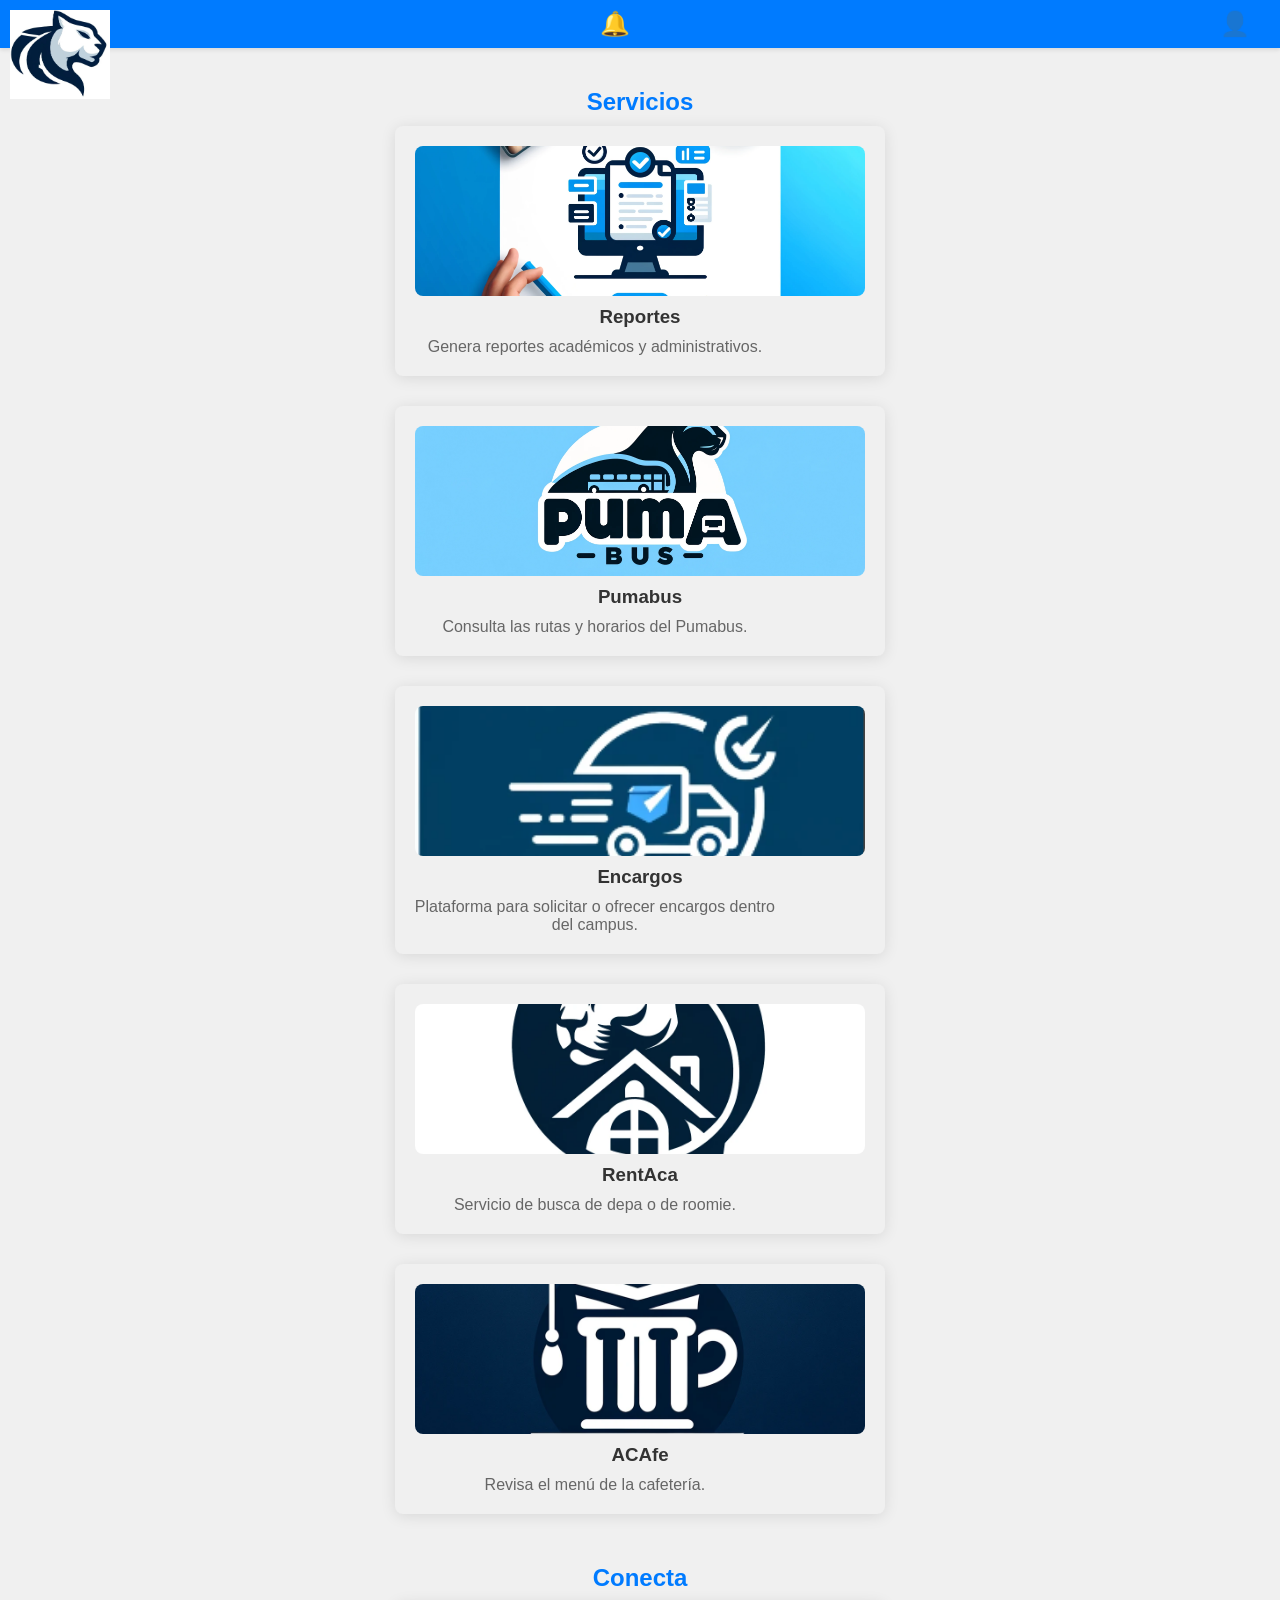
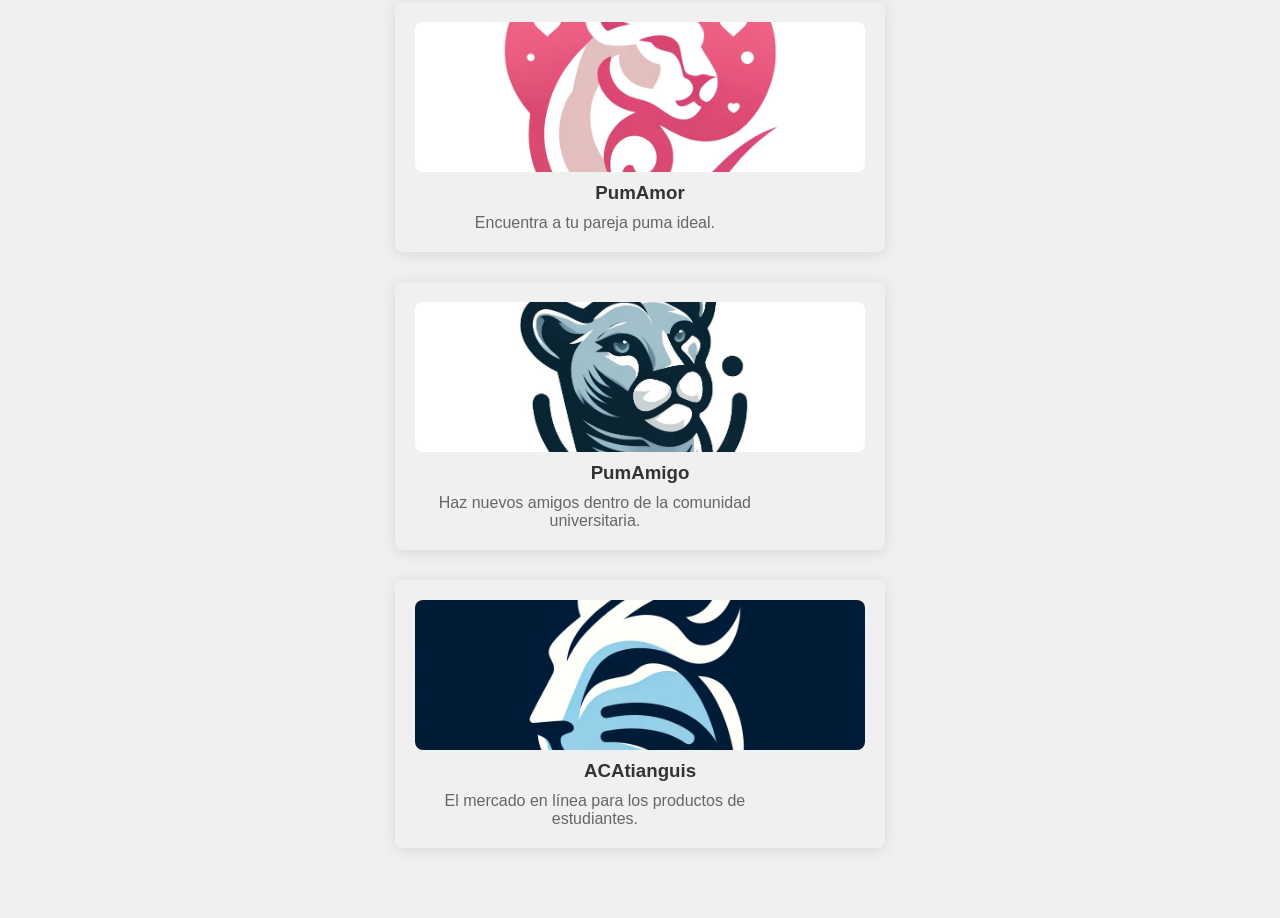
==== index.html @ 6e398822 "Add files via upload" ====
<!DOCTYPE html>
<html lang="es">
<head>
    <meta charset="UTF-8">
    <meta name="viewport" content="width=device-width, initial-scale=1.0">
    <title>AcaTodo - Página Principal</title>
    <link rel="stylesheet" href="estilos.css">
</head>
<body>
    <header>
        <img src="logo-acatodo.jpg" alt="Logo AcaTodo" id="logo">
        <div id="icono-notificaciones">🔔</div>
        <button id="boton-usuario" onclick="window.location.href='acatodo.html';" title="Iniciar sesión">
            <span>👤</span>
        </button>
    </header>
    <main>
        <section id="servicios">
            <h2>Servicios</h2>
            <div class="servicio">
                <a href="reportes.html" class="servicio-enlace">
                    <div class="icono-servicio" id="icono-reportes"></div>
                    <div class="texto-servicio">
                        <h3>Reportes</h3>
                        <p>Genera reportes académicos y administrativos.</p>
                    </div>
                </a>
            </div>
            <div class="servicio">
                <a href="pumabus.html" class="servicio-enlace">
                    <div class="icono-servicio" id="icono-pumabus"></div>
                    <div class="texto-servicio">
                        <h3>Pumabus</h3>
                        <p>Consulta las rutas y horarios del Pumabus.</p>
                    </div>
                </a>
            </div>
            <div class="servicio">
                <a href="acaencargos.html" class="servicio-enlace">
                    <div class="icono-servicio" id="icono-encargos"></div>
                    <div class="texto-servicio">
                        <h3>Encargos</h3>
                        <p>Plataforma para solicitar o ofrecer encargos dentro del campus.</p>
                    </div>
                </a>
            </div>
            <div class="servicio">
                <a href="rentaca.html" class="servicio-enlace">
                    <div class="icono-servicio" id="icono-rentaca"></div>
                    <div class="texto-servicio">
                        <h3>RentAca</h3>
                        <p>Servicio de busca de depa o de roomie.</p>
                    </div>
                </a>
            </div>
            <div class="servicio">
                <a href="acafe.html" class="servicio-enlace">
                    <div class="icono-servicio" id="icono-acafe"></div>
                    <div class="texto-servicio">
                        <h3>ACAfe</h3>
                        <p>Revisa el menú de la cafetería.</p>
                    </div>
                </a>
            </div>
        </section>
        <section id="conecta">
            <h2>Conecta</h2>
            <div class="servicio">
                <a href="pumamor.html" class="servicio-enlace">
                    <div class="icono-servicio" id="icono-pumamor"></div>
                    <div class="texto-servicio">
                        <h3>PumAmor</h3>
                        <p>Encuentra a tu pareja puma ideal.</p>
                    </div>
                </a>
            </div>
            <div class="servicio">
                <a href="pumamigo.html" class="servicio-enlace">
                    <div class="icono-servicio" id="icono-pumamigo"></div>
                    <div class="texto-servicio">
                        <h3>PumAmigo</h3>
                        <p>Haz nuevos amigos dentro de la comunidad universitaria.</p>
                    </div>
                </a>
            </div>
            <div class="servicio">
                <a href="acatianguis.html" class="servicio-enlace">
                    <div class="icono-servicio" id="icono-acatianguis"></div>
                    <div class="texto-servicio">
                        <h3>ACAtianguis</h3>
                        <p>El mercado en línea para los productos de estudiantes.</p>
                    </div>
                </a>
            </div>
        </section>
       
    </main>
    <script src="Acatodo.js"></script>
</body>
</html>
---- estilos.css ----
/* Estilos generales */
body {
    margin: 0;
    padding: 0;
    font-family: 'Roboto', sans-serif;
    background-color: #f0f0f0;
}

.login-container,
.registro-container {
    display: flex;
    flex-direction: column;
    justify-content: center;
    align-items: center;
    height: 100vh;
}

.login-form,
.registro-form {
    width: 350px; /* Ajuste para hacer el recuadro más ancho */
    background-color: #fff;
    padding: 20px;
    border-radius: 8px;
    box-shadow: 0 2px 15px rgba(0, 0, 0, 0.1);
}

input[type="text"],
input[type="password"],
input[type="email"],
input[type="date"] {
    width: calc(100% - 20px); /* Ajuste para el padding interno */
    padding: 10px;
    margin-bottom: 5px; /* Menos espacio entre opciones */
    border: 1px solid #ccc;
    border-radius: 5px;
}

.login-button,
.register-button {
    background-color: #007bff;
    color: #fff;
    padding: 10px 20px;
    border: none;
    border-radius: 20px;
    font-size: 16px;
    cursor: pointer;
    transition: background-color 0.3s ease;
    margin-top: 10px; /* Espacio adicional antes del botón */
}

.login-button:hover,
.register-button:hover {
    background-color: #0056b3;
}

h1, h2 {
    color: #007bff;
    margin-bottom: 10px; /* Reducir espacio después del título */
}

form {
    display: flex;
    flex-direction: column;
}

label {
    margin-bottom: 2px; /* Menos espacio después de las etiquetas */
    color: #555;
}

button[type="submit"] {
    background-color: #007bff;
    color: #fff;
    cursor: pointer;
    font-size: 16px;
    border: none;
    border-radius: 5px;
    padding: 10px;
    transition: background-color 0.3s;
}

button[type="submit"]:hover {
    background-color: #0056b3;
}
header {
    display: flex;
    justify-content: space-between;
    align-items: center;
    padding: 10px 20px;
    background-color: #007bff;
    color: #fff;
}


#logo {
    max-width: 100px; /* Ajusta esto según el tamaño de tu logo */
}


#icono-notificaciones {
    font-size: 1.5rem;
    cursor: pointer;
}


main {
    display: flex;
    flex-wrap: wrap;
    justify-content: space-around;
    align-items: flex-start;
    padding: 20px;
}


section {
    width: 100%;
    margin-bottom: 20px;
}


h2 {
    color: #007bff;
    margin-bottom: 10px;
}


.servicio {
    background-color: #f0f0f0;
    border-radius: 8px;
    text-align: center;
    margin: 10px;
    padding: 20px;
    box-shadow: 0 2px 15px rgba(0, 0, 0, 0.1);
    display: flex;
    flex-direction: column;
    align-items: center;
    justify-content: start;
    gap: 20px;
    margin-bottom: 30px;
}


.servicio-enlace {
    text-decoration: none;
    color: inherit;
    display: flex;
    align-items: center;  
    gap: 20px;
    width: 100%;
}


.servicio a {
    text-decoration: none;
    color: inherit;
    display: block;
}


.servicio a:hover {
    background-color: #e8f0fe;
}


.icono-servicio {
    flex-shrink: 0;
    width: 100%;
    height: 150px;
    background-size: contain;
    background-repeat: no-repeat;
    background-position: center;
    background-color: #ddd;
    margin-bottom: 10px;
    border-radius: 8px;
}


.texto-servicio {
    flex-grow: 1;
}


h3 {
    color: #333;
    margin:10px 0;
}


p {
    color: #666;
    width: 80%;
    text-align: 80%;
}


#boton-usuario {
    background: none;
    border: none;
    font-size: 24px;
    cursor: pointer;
    color: #007bff;
    padding: 0 10px;  
}


#boton-usuario:hover {
    color: #0056b3;
}






#icono-reportes {
    background-image: url('./img/reporte-logo.webp');
    background-size: cover;
    background-position: center;
}


#icono-pumabus {
    background-image: url('./img/pumabus-logo.webp');
    background-size: cover;
    background-position: 50% 70%;
}


#icono-encargos {
    background-image: url('./img/acaencargos.png');
    background-size: cover;
    background-position: center;
}


#icono-rentaca {
    background-image: url('./img/roomies.webp');
    background-size: cover;
    background-position: center;
}


#icono-acafe {
    background-image: url('./img/cafe.webp');
    background-size: cover;
    background-position: center;
}


/* Repite para los iconos de conecta */
#icono-pumamor {
    background-image: url('./img/amor.webp');
    background-size: cover;
    background-position: center;
}


#icono-pumamigo {
    background-image: url('./img/amigo.jpg');
    background-size: cover;
    background-position: center;
}


#icono-acatianguis {
    background-image: url('./img/acatianguis.webp');
    background-size: cover;
    background-position: center;
}




/* ... Otros estilos ... */


/*REPORTES */

#reportes {
    max-width: 800px;
    margin: auto;
    padding: 20px;
    background-color: #fff;
    border-radius: 8px;
    box-shadow: 0 2px 15px rgba(0, 0, 0, 0.1);
}

#reportes h2 {
    color: #007bff;
    text-align: center;
}

#form-reporte {
    display: flex;
    flex-direction: column;
    gap: 15px;
}

#form-reporte label {
    font-weight: bold;
}

#form-reporte input,
#form-reporte textarea {
    padding: 10px;
    border: 1px solid #ccc;
    border-radius: 5px;
}

#form-reporte button {
    background-color: #007bff;
    color: #fff;
    padding: 10px 20px;
    border: none;
    border-radius: 5px;
    cursor: pointer;
    transition: background-color 0.3s;
}

#form-reporte button:hover {
    background-color: #0056b3;
}

/* ENCARGOS */


#acaencargos h2,
.repartidores-activos h3 {
    color: #007bff;
    text-align: center;
}

.servicios-encargos {
    display: flex;
    justify-content: center;
    gap: 20px; /* Ajusta según sea necesario */
    margin-bottom: 40px; /* Espacio antes de la lista de repartidores */
}

.boton-encargo {
    display: flex;
    flex-direction: column;
    align-items: center;
    text-decoration: none;
    color: inherit;
}

.icono-encargo {
    width: 100px; /* O el tamaño que prefieras para los botones */
    height: 100px; /* O el tamaño que prefieras para los botones */
    margin-bottom: 10px;
    background-color: #ddd; /* Color de fondo temporal para el espacio de la imagen */
    /* Añade tus estilos de imagen aquí, como 'background-image' y 'background-size' */
}

.repartidores-activos {
    margin-top: 20px; /* Espacio después de los botones */
}

.repartidores-activos ul {
    list-style: none;
    padding: 0;
    text-align: center;
}

.repartidores-activos li {
    background-color: #f0f0f0;
    margin-bottom: 10px;
    padding: 10px;
    border-radius: 8px;
}

/* Estilos globales */
body, html {
    margin: 0;
    padding: 0;
    font-family: Arial, sans-serif;
    background-color: #f0f0f0;
}

header {
    background-color: #007bff;
    color: white;
    padding: 10px 20px;
    display: flex;
    align-items: center;
    position: relative;
}

header img {
    position: absolute;
    top: 10px;
    left: 10px;
    width: 50px; /* Ajustar según el diseño */
}

header #icono-notificaciones, header #boton-usuario {
    margin-left: auto;
    font-size: 24px;
    cursor: pointer;
}

.main {
    padding: 20px;
}

.container {
    max-width: 1200px;
    margin: auto;
    padding: 0 20px;
}

.product-grid {
    display: grid;
    grid-template-columns: repeat(auto-fill, minmax(250px, 1fr));
    gap: 20px;
}

.product-card {
    background-color: white;
    text-align: center;
    padding: 10px;
    box-shadow: 0 2px 10px rgba(0,0,0,0.1);
    border-radius: 8px;
    transition: transform 0.3s ease, box-shadow 0.3s ease;
}

.product-card:hover{
    transform: translateY(-5px);
    box-shadow: 0 4px 20px rgba(0,0,0,0.2);
}

.product-card img {
    width: 100%;
    height: auto;
}

@media (max-width: 768px) {
    .product-grid {
        grid-template-columns: 1fr; /* Hace que cada tarjeta ocupe el ancho completo en pantallas pequeñas */
    }

    header img {
        width: 30px; /* Más pequeño para dispositivos móviles */
    }
}



/* pumabus */
/* Estilos generales para mantener la coherencia del diseño */
body {
    font-family: 'Arial', sans-serif;
    margin: 0;
    padding: 0;
    background-color: #f0f0f0; /* Un fondo claro para mejor lectura */
}

header {
    background-color: #007bff; /* Color principal de la marca */
    color: white;
    padding: 10px 20px;
    display: flex;
    justify-content: space-between;
    align-items: center;
    box-shadow: 0 2px 4px rgba(0, 0, 0, 0.1); /* Sombra sutil para el encabezado */
}

header img {
    width: 100px; /* Logo dimension */
}

#map {
    height: 400px; /* Altura adecuada para la visualización del mapa */
    width: 100%;
    margin-top: 20px;
    margin-bottom: 20px;
}

/* Información de los buses */
.bus-info {
    background-color: white;
    border-radius: 8px;
    box-shadow: 0 4px 8px rgba(0, 0, 0, 0.1);
    width: 90%; /* Adecuado para la mayoría de los dispositivos */
    margin: 10px auto; /* Centrar y añadir espacio vertical */
    padding: 20px;
    text-align: center;
}

.bus-number {
    color: #0056b3; /* Un azul más oscuro para el número del bus */
    font-size: 24px; /* Tamaño de letra más grande para mejor visualización */
}

/* Estilo para los pies de página */
footer {
    text-align: center;
    padding: 10px;
    background-color: #007bff;
    color: white;
    position: relative; /* asegura que el footer se mantiene al pie de la página */
    width: 100%;
    bottom: 0;
}

@media (max-width: 768px) {
    /* Estilos para dispositivos móviles */
    .bus-info {
        width: 100%; /* Ocupa todo el ancho en dispositivos móviles */
    }

    #map {
        height: 300px; /* Altura reducida para el mapa en dispositivos más pequeños */
    }
}

/* rentaca */

body {
    font-family: Arial, sans-serif;
    margin: 0;
    padding: 0;
    background-color: #f0f0f0;
}

header {
    background-color: #007bff;
    color: white;
    padding: 10px 20px;
    display: flex;
    justify-content: space-between;
    align-items: center;
}

header img {
    width: 100px;
}

main {
    padding: 20px;
    display: flex;
    flex-direction: column;
    align-items: center;
}

.grid-container {
    display: grid;
    grid-template-columns: repeat(auto-fill, minmax(300px, 1fr));
    gap: 20px;
    width: 100%;
    max-width: 1200px;
}

.property-card {
    background-color: white;
    border: 1px solid #ccc;
    border-radius: 8px;
    overflow: hidden;
}

.property-card img {
    width: 100%;
    height: 200px;
    object-fit: cover;
}

.property-description {
    padding: 10px;
}

footer {
    text-align: center;
    padding: 10px;
    background-color: #007bff;
    color: white;
    position: absolute;
    bottom: 0;
    width: 100%;
}


/* acatianguis */

body, html {
    height: 100%; /* Asegura que el elemento raíz cubra toda la altura disponible */
    margin: 0;
    padding: 0;
}

body {
    font-family: Arial, sans-serif;
    background-color: #f0f0f0;
    display: flex;
    flex-direction: column; /* Hace que el contenido se ordene verticalmente */
    min-height: 100vh; /* Mínimo de altura del viewport */
}

main {
    flex: 1; /* Asegura que el main ocupe el espacio disponible */
    padding: 20px;
    display: flex;
    justify-content: center;
}

.product-grid {
    display: grid;
    grid-template-columns: repeat(4, 1fr);
    gap: 20px;
    margin-bottom: 50px; 
}

.product-grid::after{
    content: "";
    display: table;
    clear:both;
}

.product-card {
    background-color: white;
    text-align: center;
    padding: 10px;
    box-shadow: 0 2px 10px rgba(0,0,0,0.1);
    border-radius: 8px;
}

.product-card img {
    width: 100%;
    height: auto;
}

footer {
    background-color: #007bff;
    color: white;
    text-align: center;
    line-height: 50px; /* Centra el texto verticalmente */
    height: 50px;
}




* {
    box-sizing: border-box;
    margin: 0;
    padding: 0;
  }
  
  /*pumamor*/
  body {
    font-family: 'Arial', sans-serif;
    background-color: #f4f4f4;
    color: #333;
  }
  
  header {
    background-color: #007bff;
    color: white;
    padding: 10px 20px;
    display: flex;
    justify-content: space-between;
    align-items: center;
  }
  
  header img {
    height: 50px;
  }
  
  header #icono-notificaciones, header #boton-usuario {
    font-size: 24px;
    cursor: pointer;
  }
  
  .profile-container {
    display: flex;
    flex-direction: column;
    align-items: center;
    padding: 20px;
  }
  
  .profile-card {
    background: white;
    box-shadow: 0 4px 8px rgba(0, 0, 0, 0.1);
    border-radius: 10px;
    overflow: hidden;
    margin-bottom: 20px;
    width: 80%;
    max-width: 400px;
    text-align: center;
  }
  
  .profile-photo, .profile-lifestyle-photo {
    width: 100%;
    display: block;
  }
  
  .profile-info {
    padding: 15px;
  }
  
  .profile-info h2 {
    color: #007bff;
  }
  
  .profile-info p {
    color: #666;
    margin: 5px 0;
  }
  
  .profile-description {
    display: none;
    text-align: left;
    padding: 0 15px 15px;
  }
  
  .message-btn {
    background-color: #007bff;
    color: white;
    border: none;
    padding: 10px;
    width: 100%;
    font-size: 16px;
    cursor: pointer;
  }
  
  .message-btn:hover {
    background-color: #0056b3;
  }
  
  
  /*pumamigo*/

 /* Estilos generales para PumAmigo */
body {
    font-family: 'Arial', sans-serif;
    background-color: #f4f4f4;
    color: #333;
    margin: 0;
    padding: 0;
  }
  
  header {
    background-color: #007bff;
    color: white;
    padding: 10px 20px;
    display: flex;
    justify-content: space-between;
    align-items: center;
  }
  
  header img {
    height: auto;
  }
  
  header #icono-notificaciones, header #boton-usuario {
    font-size: 24px;
    cursor: pointer;
  }
  
  .profile-container {
    display: flex;
    flex-direction: column;
    align-items: center;
    padding: 20px;
  }
  
  .profile-card {
    background: white;
    box-shadow: 0 4px 8px rgba(0, 0, 0, 0.1);
    border-radius: 10px;
    overflow: hidden;
    margin-bottom: 20px;
    width: 80%;
    max-width: 400px;
    text-align: center;
  }
  
  .profile-photo {
    width: 100px;
    height: 100px;
    border-radius: 50%;
    margin: 10px;
  }
  
  .profile-info {
    padding: 15px;
  }
  
  .profile-info h2 {
    color: #007bff;
  }
  
  .profile-info p {
    color: #666;
    margin: 5px 0;
  }
  
  .profile-description {
    display: none;
    text-align: left;
    padding: 0 15px 15px;
  }
  
  .message-btn {
    background-color: #007bff;
    color: white;
    border: none;
    padding: 10px;
    width: 100%;
    font-size: 16px;
    cursor: pointer;
  }
  
  .message-btn:hover {
    background-color: #0056b3;
  }
  
  /* Media queries para adaptabilidad en diferentes dispositivos */
  @media (max-width: 600px) {
    header {
      flex-direction: column;
      padding: 10px;
    }
  
    header img, header #icono-notificaciones, header #boton-usuario {
      margin-bottom: 10px;
    }
  
    .profile-container {
      width: 100%;
    }
  
    .profile-card {
      width: 90%; /* Ajuste para mejor visualización en dispositivos móviles */
    }
  
    .profile-photo {
      width: 80px;
      height: 80px;
    }
  
    .message-btn {
      padding: 8px;
    }
  }
  
  

  /*acafe*/
  body, html {
    margin: 0;
    padding: 0;
    font-family: Arial, sans-serif;
    background-color: #f0f0f0;
  }
  
  header {
    background-color: #007bff;
    color: white;
    padding: 10px 20px;
    display: flex;
    justify-content: space-between;
    align-items: center;
  }
  
  .logo {
    width: 100px;
  }
  
  main {
    max-width: 1200px;
    margin: 20px auto;
    padding: 20px;
    text-align: center;
  }
  
  h1 {
    color: #333;
  }
  
  .cafeteria-container {
    display: flex;
    flex-wrap: wrap;
    justify-content: center;
    gap: 20px;
  }
  
  .cafeteria {
    width: calc(20% - 20px);
    cursor: pointer;
    transition: transform 0.3s;
  }
  
  .cafeteria:hover {
    transform: scale(1.1);
  }
  
  .cafeteria img {
    width: 100%;
    height: 200px; /* Set height for better control */
    object-fit: cover;
    border-radius: 8px;
  }
  
  .cafeteria span {
    display: block;
    margin-top: 8px;
    color: #007bff;
    font-size: 18px;
  }
  
  footer {
    text-align: center;
    padding: 10px;
    background-color: #007bff;
    color: white;
    position: fixed;
    bottom: 0;
    width: 100%;
  }
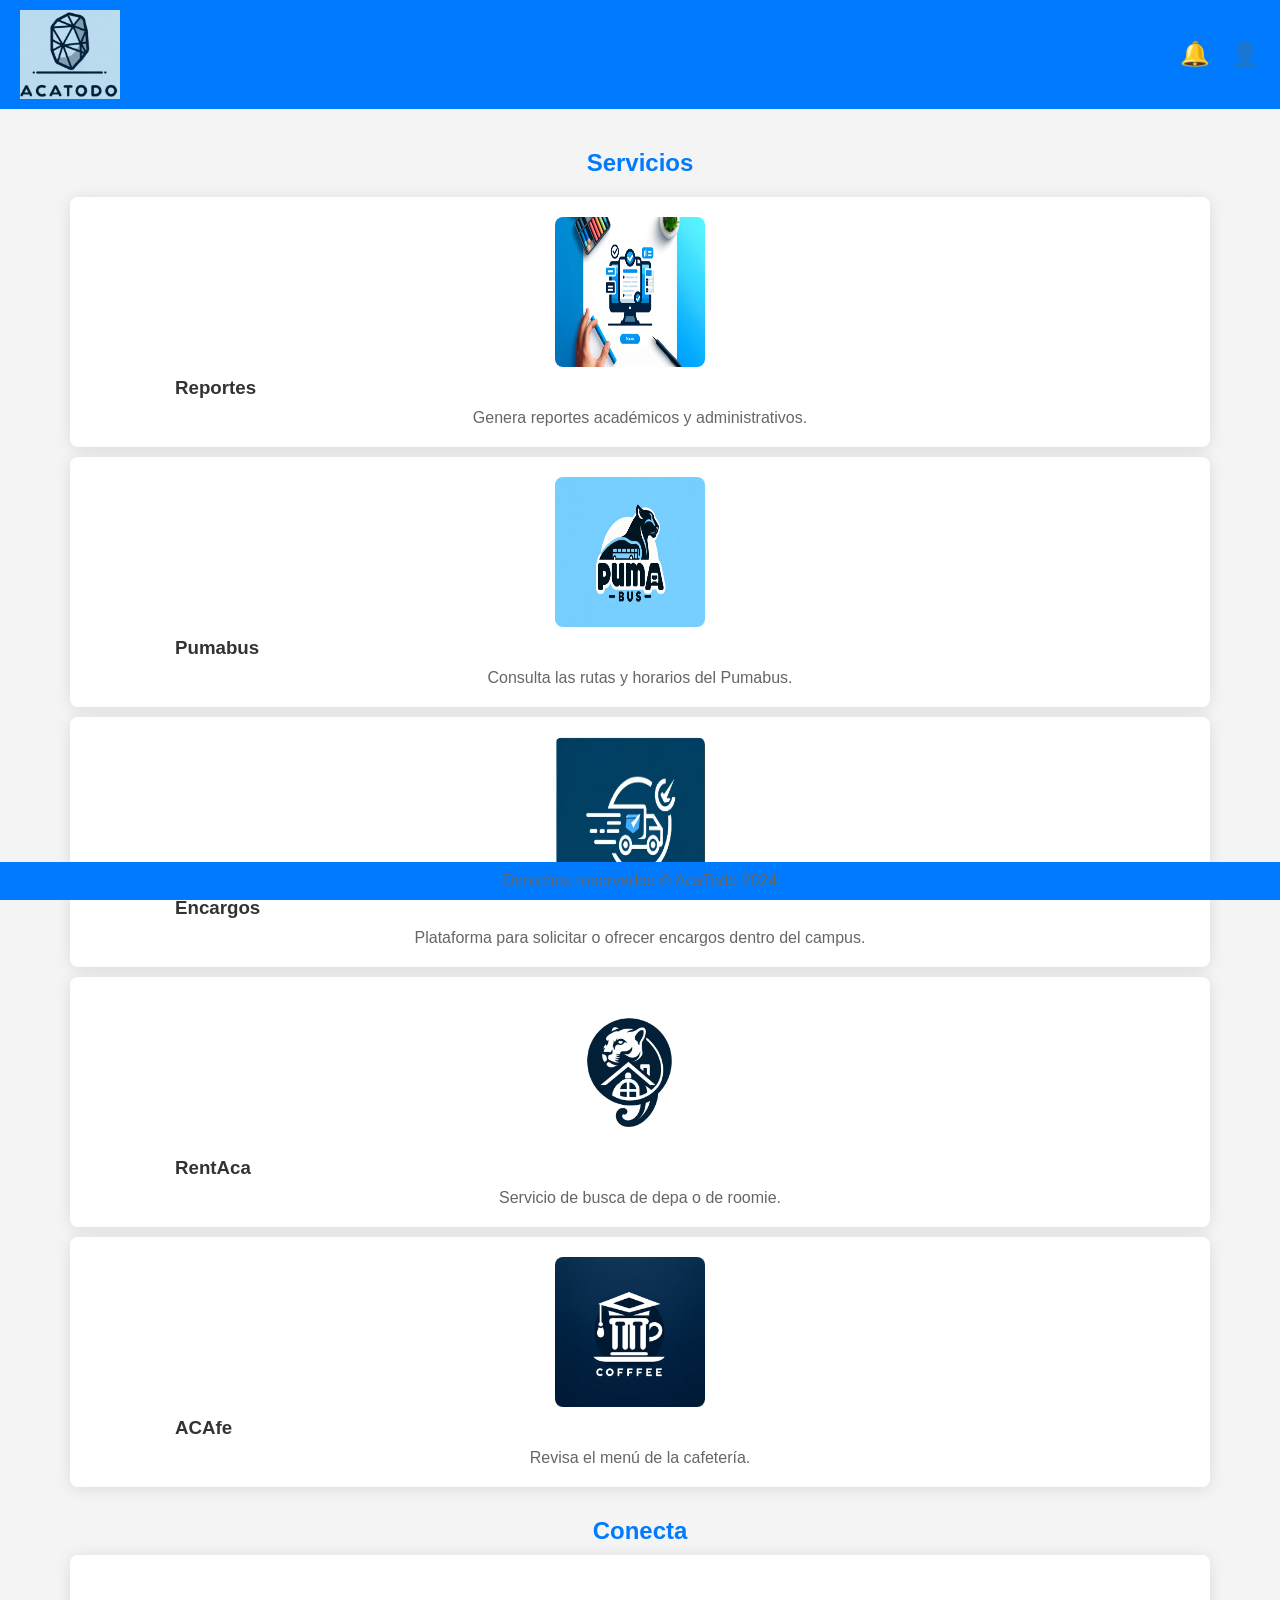
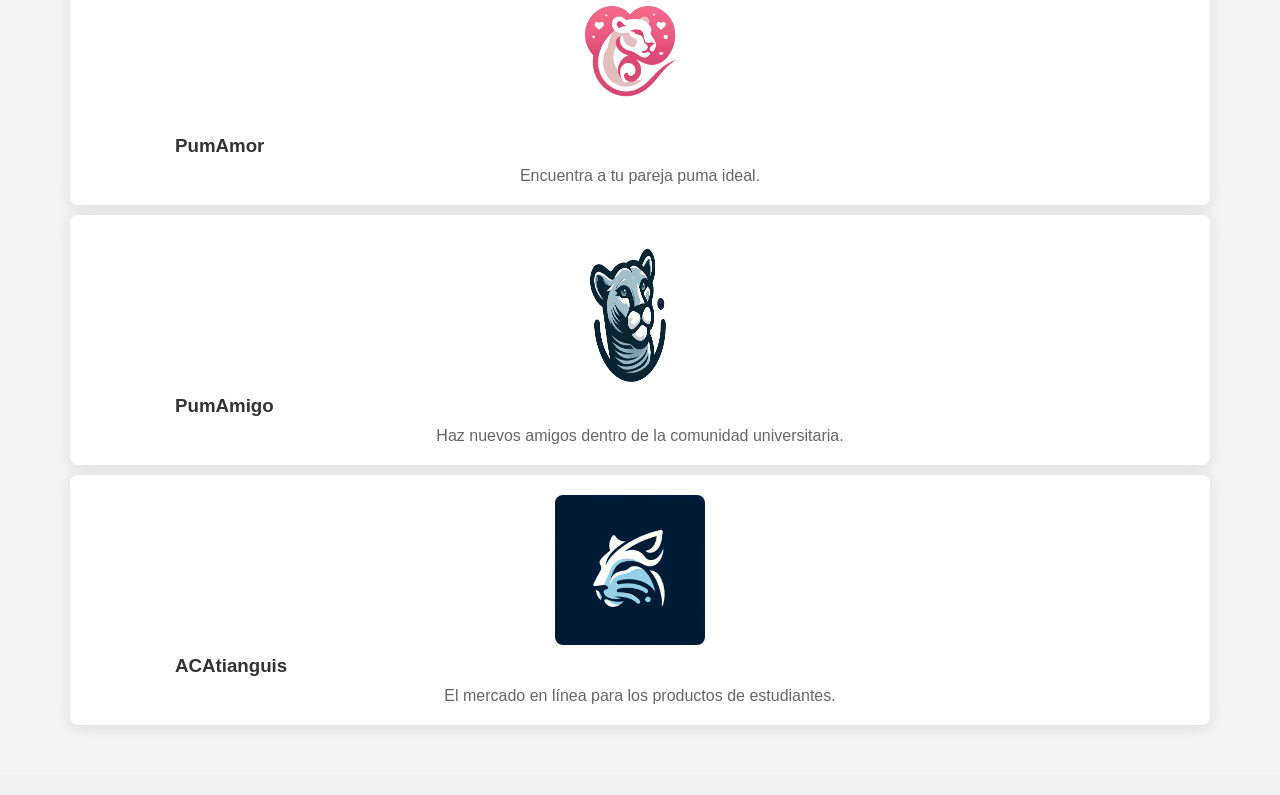
==== commit 53e7a568: "Add files via upload" ====
--- a/index.html
+++ b/index.html
@@ -4,22 +4,28 @@
     <meta charset="UTF-8">
     <meta name="viewport" content="width=device-width, initial-scale=1.0">
     <title>AcaTodo - Página Principal</title>
+    <link rel="stylesheet" href="estilos_comunes.css">
     <link rel="stylesheet" href="estilos.css">
 </head>
 <body>
     <header>
-        <img src="logo-acatodo.jpg" alt="Logo AcaTodo" id="logo">
-        <div id="icono-notificaciones">🔔</div>
-        <button id="boton-usuario" onclick="window.location.href='acatodo.html';" title="Iniciar sesión">
-            <span>👤</span>
-        </button>
+        <img src="logo-acatodo.jpg" alt="Logo AcaTodo" class="logo">
+        <div class="header-right">
+            <div id="icono-notificaciones">🔔</div>
+            <button id="boton-usuario" onclick="window.location.href='acatodo.html';" title="Iniciar sesión">
+                <span>👤</span>
+            </button>
+        </div>
     </header>
+    
+    
+
     <main>
-        <section id="servicios">
-            <h2>Servicios</h2>
+        <h2>Servicios</h2>
+        <section class="servicios">
             <div class="servicio">
                 <a href="reportes.html" class="servicio-enlace">
-                    <div class="icono-servicio" id="icono-reportes"></div>
+                    <img src="./img/reporte-logo.webp" alt="Reportes" class="icono-servicio">
                     <div class="texto-servicio">
                         <h3>Reportes</h3>
                         <p>Genera reportes académicos y administrativos.</p>
@@ -28,7 +34,7 @@
             </div>
             <div class="servicio">
                 <a href="pumabus.html" class="servicio-enlace">
-                    <div class="icono-servicio" id="icono-pumabus"></div>
+                    <img src="./img/pumabus-logo.webp" alt="Pumabus" class="icono-servicio">
                     <div class="texto-servicio">
                         <h3>Pumabus</h3>
                         <p>Consulta las rutas y horarios del Pumabus.</p>
@@ -37,7 +43,7 @@
             </div>
             <div class="servicio">
                 <a href="acaencargos.html" class="servicio-enlace">
-                    <div class="icono-servicio" id="icono-encargos"></div>
+                    <img src="./img/acaencargos.png" alt="Encargos" class="icono-servicio">
                     <div class="texto-servicio">
                         <h3>Encargos</h3>
                         <p>Plataforma para solicitar o ofrecer encargos dentro del campus.</p>
@@ -46,7 +52,7 @@
             </div>
             <div class="servicio">
                 <a href="rentaca.html" class="servicio-enlace">
-                    <div class="icono-servicio" id="icono-rentaca"></div>
+                    <img src="./img/roomies.webp" alt="RentAca" class="icono-servicio">
                     <div class="texto-servicio">
                         <h3>RentAca</h3>
                         <p>Servicio de busca de depa o de roomie.</p>
@@ -55,7 +61,7 @@
             </div>
             <div class="servicio">
                 <a href="acafe.html" class="servicio-enlace">
-                    <div class="icono-servicio" id="icono-acafe"></div>
+                    <img src="./img/cafe.webp" alt="ACAfe" class="icono-servicio">
                     <div class="texto-servicio">
                         <h3>ACAfe</h3>
                         <p>Revisa el menú de la cafetería.</p>
@@ -67,7 +73,7 @@
             <h2>Conecta</h2>
             <div class="servicio">
                 <a href="pumamor.html" class="servicio-enlace">
-                    <div class="icono-servicio" id="icono-pumamor"></div>
+                    <img src="./img/amor.webp" alt="PumAmor" class="icono-servicio">
                     <div class="texto-servicio">
                         <h3>PumAmor</h3>
                         <p>Encuentra a tu pareja puma ideal.</p>
@@ -76,7 +82,7 @@
             </div>
             <div class="servicio">
                 <a href="pumamigo.html" class="servicio-enlace">
-                    <div class="icono-servicio" id="icono-pumamigo"></div>
+                    <img src="./img/amigo.jpg" alt="PumAmigo" class="icono-servicio">
                     <div class="texto-servicio">
                         <h3>PumAmigo</h3>
                         <p>Haz nuevos amigos dentro de la comunidad universitaria.</p>
@@ -85,7 +91,7 @@
             </div>
             <div class="servicio">
                 <a href="acatianguis.html" class="servicio-enlace">
-                    <div class="icono-servicio" id="icono-acatianguis"></div>
+                    <img src="./img/acatianguis.webp" alt="ACAtianguis" class="icono-servicio">
                     <div class="texto-servicio">
                         <h3>ACAtianguis</h3>
                         <p>El mercado en línea para los productos de estudiantes.</p>
@@ -93,11 +99,10 @@
                 </a>
             </div>
         </section>
-       
     </main>
+    <footer>
+        <p>Derechos reservados © AcaTodo 2024</p>
+    </footer>
     <script src="Acatodo.js"></script>
 </body>
 </html>
-
-
-
--- a/estilos_comunes.css
+++ b/estilos_comunes.css
@@ -0,0 +1,163 @@
+/* estilos_comunes.css */
+
+body, html {
+    margin: 0;
+    padding: 0;
+    font-family: Arial, sans-serif;
+    background-color: #f0f0f0;
+}
+
+header {
+    background-color: #007bff;
+    color: white;
+    padding: 10px 20px;
+    display: flex;
+    justify-content: space-between;
+    align-items: center;
+    z-index: 1001;
+    position: relative;
+}
+
+.logo {
+    width: 100px;
+}
+
+.header-right {
+    display: flex;
+    align-items: center;
+    margin-left: auto;
+}
+
+
+
+#icono-notificaciones {
+    font-size: 1.5rem;
+    cursor: pointer;
+    margin-left: 20px; /* Espacio entre logo y notificaciones */
+}
+
+#boton-usuario {
+    background: none;
+    border: none;
+    color: white;
+    font-size: 1.5rem;
+    cursor: pointer;
+    margin-left: 20px; /* Espacio entre notificaciones y usuario */
+}
+
+.navbar {
+    background-color: #0056b3;
+    color: white;
+    padding: 10px 0;
+    position: fixed;
+    width: 100%;
+    top: 0;
+    z-index: 1000;
+    box-shadow: 0 2px 4px rgba(0, 0, 0, 0.1);
+    display: flex;
+    justify-content: space-between;
+    align-items: center;
+}
+
+.menu-toggle {
+    display: none;
+    font-size: 24px;
+    cursor: pointer;
+    padding: 10px 20px;
+}
+
+.nav-list {
+    list-style-type: none;
+    margin: 0;
+    padding: 0;
+    display: flex;
+    justify-content: center;
+}
+
+.nav-list li {
+    margin: 0 15px;
+}
+
+.nav-list li a {
+    color: white;
+    text-decoration: none;
+    font-size: 18px;
+}
+
+.nav-list li a:hover {
+    text-decoration: underline;
+}
+
+footer {
+    text-align: center;
+    padding: 10px;
+    background-color: #007bff;
+    color: white;
+    position: fixed;
+    bottom: 0;
+    width: 100%;
+}
+
+@media (max-width: 768px) {
+    .menu-toggle {
+        display: block;
+    }
+
+    .nav-list {
+        display: none;
+        flex-direction: column;
+        width: 100%;
+        text-align: center;
+        background-color: #0056b3;
+    }
+
+    .nav-list li {
+        margin: 10px 0;
+    }
+
+    .navbar .nav-list.active {
+        display: flex;
+    }
+
+    header {
+        flex-direction: row;
+        justify-content: space-between;
+        align-items: center;
+        position: relative; /* Asegura que el header se mantenga en su lugar */
+        z-index: 1001; /* Asegúrate de que el header esté por encima de la navbar */
+    }
+
+    .logo {
+        width: 80px;
+    }
+
+    .nav-list li a {
+        font-size: 16px;
+    }
+
+    #boton-usuario {
+        margin-left: 10px;
+    }
+}
+
+@media (max-width: 480px) {
+    header {
+        flex-direction: row;
+        justify-content: space-between;
+        align-items: center;
+        position: relative; /* Asegura que el header se mantenga en su lugar */
+        z-index: 1001; /* Asegúrate de que el header esté por encima de la navbar */
+    }
+
+    .logo {
+        width: 60px;
+    }
+
+    .nav-list li a {
+        font-size: 16px;
+    }
+
+    #boton-usuario {
+        margin-left: 10px;
+    }
+}
--- a/estilos.css
+++ b/estilos.css
@@ -1,10 +1,5 @@
 /* Estilos generales */
-body {
-    margin: 0;
-    padding: 0;
-    font-family: 'Roboto', sans-serif;
-    background-color: #f0f0f0;
-}
+
 
 .login-container,
 .registro-container {
@@ -82,50 +77,15 @@
 button[type="submit"]:hover {
     background-color: #0056b3;
 }
-header {
-    display: flex;
-    justify-content: space-between;
-    align-items: center;
-    padding: 10px 20px;
-    background-color: #007bff;
-    color: #fff;
-}
-
-
-#logo {
-    max-width: 100px; /* Ajusta esto según el tamaño de tu logo */
-}
-
-
-#icono-notificaciones {
-    font-size: 1.5rem;
-    cursor: pointer;
-}
-
-
-main {
-    display: flex;
-    flex-wrap: wrap;
-    justify-content: space-around;
-    align-items: flex-start;
-    padding: 20px;
-}
-
-
+
+/*pagina inciio*/
 section {
     width: 100%;
     margin-bottom: 20px;
 }
 
-
-h2 {
-    color: #007bff;
-    margin-bottom: 10px;
-}
-
-
 .servicio {
-    background-color: #f0f0f0;
+    background-color: #ffffff;
     border-radius: 8px;
     text-align: center;
     margin: 10px;
@@ -134,145 +94,119 @@
     display: flex;
     flex-direction: column;
     align-items: center;
-    justify-content: start;
     gap: 20px;
-    margin-bottom: 30px;
-}
-
+}
 
 .servicio-enlace {
     text-decoration: none;
     color: inherit;
     display: flex;
-    align-items: center;  
-    gap: 20px;
-    width: 100%;
-}
-
-
-.servicio a {
-    text-decoration: none;
-    color: inherit;
-    display: block;
-}
-
+    flex-direction: column;
+    align-items: center;
+    width: 100%;
+}
 
 .servicio a:hover {
     background-color: #e8f0fe;
 }
 
-
 .icono-servicio {
-    flex-shrink: 0;
-    width: 100%;
-    height: 150px;
-    background-size: contain;
-    background-repeat: no-repeat;
-    background-position: center;
-    background-color: #ddd;
-    margin-bottom: 10px;
-    border-radius: 8px;
-}
-
+    width: 100%;
+    height: auto;
+    max-width: 100%;
+    border-radius: 8px;
+}
 
 .texto-servicio {
-    flex-grow: 1;
-}
-
+    text-align: center;
+}
 
 h3 {
     color: #333;
-    margin:10px 0;
-}
-
+    margin: 10px 0;
+}
 
 p {
     color: #666;
-    width: 80%;
-    text-align: 80%;
-}
-
-
-#boton-usuario {
-    background: none;
-    border: none;
-    font-size: 24px;
-    cursor: pointer;
-    color: #007bff;
-    padding: 0 10px;  
-}
-
-
-#boton-usuario:hover {
-    color: #0056b3;
-}
-
-
-
-
-
+    margin: auto;
+    text-align: center;
+}
+
+/* Iconos de servicios */
 
 #icono-reportes {
     background-image: url('./img/reporte-logo.webp');
-    background-size: cover;
-    background-position: center;
-}
-
+}
 
 #icono-pumabus {
     background-image: url('./img/pumabus-logo.webp');
-    background-size: cover;
-    background-position: 50% 70%;
-}
-
+}
 
 #icono-encargos {
     background-image: url('./img/acaencargos.png');
-    background-size: cover;
-    background-position: center;
-}
-
+}
 
 #icono-rentaca {
     background-image: url('./img/roomies.webp');
-    background-size: cover;
-    background-position: center;
-}
-
+}
 
 #icono-acafe {
     background-image: url('./img/cafe.webp');
-    background-size: cover;
-    background-position: center;
-}
-
-
-/* Repite para los iconos de conecta */
+}
+
 #icono-pumamor {
     background-image: url('./img/amor.webp');
-    background-size: cover;
-    background-position: center;
-}
-
+}
 
 #icono-pumamigo {
     background-image: url('./img/amigo.jpg');
-    background-size: cover;
-    background-position: center;
-}
-
+}
 
 #icono-acatianguis {
     background-image: url('./img/acatianguis.webp');
-    background-size: cover;
-    background-position: center;
-}
-
-
-
-
-/* ... Otros estilos ... */
-
+}
+
+
+
+/* Media Queries */
+
+@media (min-width: 768px) {
+    .servicio {
+        flex-direction: row;
+        align-items: center;
+        justify-content: center;
+    }
+
+    .icono-servicio {
+        width: 150px;
+        height: 150px;
+        margin-right: 20px;
+    }
+
+    .texto-servicio {
+        text-align: left;
+        width: calc(100% - 170px);
+    }
+
+    main {
+        display: flex;
+        flex-wrap: wrap;
+        justify-content: space-around;
+        align-items: flex-start;
+        text-align: center;
+    }
+}
+
+@media (max-width: 767px) {
+    .servicio {
+        margin: 10px 0;
+    }
+
+    .icono-servicio {
+        width: 100%;
+        height: auto;
+    }
+}
 
 /*REPORTES */
 
@@ -371,34 +305,6 @@
 }
 
 /* Estilos globales */
-body, html {
-    margin: 0;
-    padding: 0;
-    font-family: Arial, sans-serif;
-    background-color: #f0f0f0;
-}
-
-header {
-    background-color: #007bff;
-    color: white;
-    padding: 10px 20px;
-    display: flex;
-    align-items: center;
-    position: relative;
-}
-
-header img {
-    position: absolute;
-    top: 10px;
-    left: 10px;
-    width: 50px; /* Ajustar según el diseño */
-}
-
-header #icono-notificaciones, header #boton-usuario {
-    margin-left: auto;
-    font-size: 24px;
-    cursor: pointer;
-}
 
 .main {
     padding: 20px;
@@ -449,26 +355,6 @@
 
 /* pumabus */
 /* Estilos generales para mantener la coherencia del diseño */
-body {
-    font-family: 'Arial', sans-serif;
-    margin: 0;
-    padding: 0;
-    background-color: #f0f0f0; /* Un fondo claro para mejor lectura */
-}
-
-header {
-    background-color: #007bff; /* Color principal de la marca */
-    color: white;
-    padding: 10px 20px;
-    display: flex;
-    justify-content: space-between;
-    align-items: center;
-    box-shadow: 0 2px 4px rgba(0, 0, 0, 0.1); /* Sombra sutil para el encabezado */
-}
-
-header img {
-    width: 100px; /* Logo dimension */
-}
 
 #map {
     height: 400px; /* Altura adecuada para la visualización del mapa */
@@ -493,49 +379,10 @@
     font-size: 24px; /* Tamaño de letra más grande para mejor visualización */
 }
 
-/* Estilo para los pies de página */
-footer {
-    text-align: center;
-    padding: 10px;
-    background-color: #007bff;
-    color: white;
-    position: relative; /* asegura que el footer se mantiene al pie de la página */
-    width: 100%;
-    bottom: 0;
-}
-
-@media (max-width: 768px) {
-    /* Estilos para dispositivos móviles */
-    .bus-info {
-        width: 100%; /* Ocupa todo el ancho en dispositivos móviles */
-    }
-
-    #map {
-        height: 300px; /* Altura reducida para el mapa en dispositivos más pequeños */
-    }
-}
+
+
 
 /* rentaca */
-
-body {
-    font-family: Arial, sans-serif;
-    margin: 0;
-    padding: 0;
-    background-color: #f0f0f0;
-}
-
-header {
-    background-color: #007bff;
-    color: white;
-    padding: 10px 20px;
-    display: flex;
-    justify-content: space-between;
-    align-items: center;
-}
-
-header img {
-    width: 100px;
-}
 
 main {
     padding: 20px;
@@ -557,6 +404,12 @@
     border: 1px solid #ccc;
     border-radius: 8px;
     overflow: hidden;
+    box-shadow: 0 2px 4px rgba(0, 0, 0, 0.1);
+    transition: transform 0.2s ease-in-out;
+}
+
+.property-card:hover {
+    transform: scale(1.02);
 }
 
 .property-card img {
@@ -566,86 +419,159 @@
 }
 
 .property-description {
-    padding: 10px;
-}
-
-footer {
-    text-align: center;
-    padding: 10px;
+    padding: 15px;
+}
+
+.property-description h3 {
+    margin: 0;
+    font-size: 1.2em;
+    color: #333;
+}
+
+.property-description p {
+    color: #666;
+    margin: 10px 0 0;
+}
+
+
+@media (max-width: 600px) {
+    header {
+        flex-direction: column;
+    }
+
+    header img {
+        width: 80px;
+        margin-bottom: 10px;
+    }
+
+    .grid-container {
+        grid-template-columns: 1fr;
+        gap: 10px;
+    }
+
+    .property-card img {
+        height: 150px;
+    }
+
+    .property-description h3 {
+        font-size: 1em;
+    }
+
+    .property-description p {
+        font-size: 0.9em;
+    }
+}
+
+
+
+/* acatianguis */
+
+/* acatianguis */
+
+main {
+    flex: 1; /* Asegura que el main ocupe el espacio disponible */
+    padding: 20px;
+    display: flex;
+    justify-content: center;
+}
+
+.product-list h2 {
+    text-align: center;
+    margin-bottom: 20px;
+}
+
+.product-grid {
+    display: grid;
+    grid-template-columns: repeat(auto-fill, minmax(200px, 1fr));
+    gap: 20px;
+    width: 100%;
+    max-width: 1200px;
+}
+
+.product-card {
+    background-color: white;
+    text-align: center;
+    padding: 20px;
+    box-shadow: 0 2px 10px rgba(0, 0, 0, 0.1);
+    border-radius: 8px;
+    transition: transform 0.2s ease-in-out;
+}
+
+.product-card:hover {
+    transform: scale(1.02);
+}
+
+.product-card img {
+    width: 100%;
+    height: auto;
+    border-radius: 8px;
+}
+
+.product-card h3 {
+    margin: 10px 0;
+    font-size: 1.2em;
+    color: #333;
+}
+
+.product-card p {
+    margin: 10px 0;
+    color: #666;
+    font-size: 1em;
+}
+
+.buy-button {
     background-color: #007bff;
     color: white;
-    position: absolute;
-    bottom: 0;
-    width: 100%;
-}
-
-
-/* acatianguis */
-
-body, html {
-    height: 100%; /* Asegura que el elemento raíz cubra toda la altura disponible */
-    margin: 0;
-    padding: 0;
-}
-
-body {
-    font-family: Arial, sans-serif;
-    background-color: #f0f0f0;
-    display: flex;
-    flex-direction: column; /* Hace que el contenido se ordene verticalmente */
-    min-height: 100vh; /* Mínimo de altura del viewport */
-}
-
-main {
-    flex: 1; /* Asegura que el main ocupe el espacio disponible */
-    padding: 20px;
-    display: flex;
-    justify-content: center;
-}
-
-.product-grid {
-    display: grid;
-    grid-template-columns: repeat(4, 1fr);
-    gap: 20px;
-    margin-bottom: 50px; 
-}
-
-.product-grid::after{
-    content: "";
-    display: table;
-    clear:both;
-}
-
-.product-card {
-    background-color: white;
-    text-align: center;
-    padding: 10px;
-    box-shadow: 0 2px 10px rgba(0,0,0,0.1);
-    border-radius: 8px;
-}
-
-.product-card img {
-    width: 100%;
-    height: auto;
-}
-
-footer {
-    background-color: #007bff;
-    color: white;
-    text-align: center;
-    line-height: 50px; /* Centra el texto verticalmente */
-    height: 50px;
-}
-
-
-
+    padding: 10px 20px;
+    border: none;
+    border-radius: 5px;
+    cursor: pointer;
+    transition: background-color 0.3s;
+}
+
+.buy-button:hover {
+    background-color: #0056b3;
+}
+
+
+@media (max-width: 600px) {
+    header {
+        flex-direction: column;
+        align-items: flex-start;
+    }
+
+    header img {
+        width: 80px;
+        margin-bottom: 10px;
+    }
+
+    .product-grid {
+        grid-template-columns: 1fr;
+    }
+
+    .product-card {
+        padding: 15px;
+    }
+
+    .product-card h3 {
+        font-size: 1em;
+    }
+
+    .product-card p {
+        font-size: 0.9em;
+    }
+
+    .buy-button {
+        padding: 8px 16px;
+    }
+}
 
 * {
     box-sizing: border-box;
     margin: 0;
     padding: 0;
-  }
-  
+}
+
   /*pumamor*/
   body {
     font-family: 'Arial', sans-serif;
@@ -653,23 +579,7 @@
     color: #333;
   }
   
-  header {
-    background-color: #007bff;
-    color: white;
-    padding: 10px 20px;
-    display: flex;
-    justify-content: space-between;
-    align-items: center;
-  }
-  
-  header img {
-    height: 50px;
-  }
-  
-  header #icono-notificaciones, header #boton-usuario {
-    font-size: 24px;
-    cursor: pointer;
-  }
+
   
   .profile-container {
     display: flex;
@@ -730,32 +640,7 @@
   
   /*pumamigo*/
 
- /* Estilos generales para PumAmigo */
-body {
-    font-family: 'Arial', sans-serif;
-    background-color: #f4f4f4;
-    color: #333;
-    margin: 0;
-    padding: 0;
-  }
-  
-  header {
-    background-color: #007bff;
-    color: white;
-    padding: 10px 20px;
-    display: flex;
-    justify-content: space-between;
-    align-items: center;
-  }
-  
-  header img {
-    height: auto;
-  }
-  
-  header #icono-notificaciones, header #boton-usuario {
-    font-size: 24px;
-    cursor: pointer;
-  }
+
   
   .profile-container {
     display: flex;
@@ -846,26 +731,8 @@
   
   
 
-  /*acafe*/
-  body, html {
-    margin: 0;
-    padding: 0;
-    font-family: Arial, sans-serif;
-    background-color: #f0f0f0;
-  }
-  
-  header {
-    background-color: #007bff;
-    color: white;
-    padding: 10px 20px;
-    display: flex;
-    justify-content: space-between;
-    align-items: center;
-  }
-  
-  .logo {
-    width: 100px;
-  }
+/*acafe*/
+
   
   main {
     max-width: 1200px;
@@ -876,6 +743,7 @@
   
   h1 {
     color: #333;
+    margin-bottom: 20px;
   }
   
   .cafeteria-container {
@@ -897,7 +765,7 @@
   
   .cafeteria img {
     width: 100%;
-    height: 200px; /* Set height for better control */
+    height: 200px;
     object-fit: cover;
     border-radius: 8px;
   }
@@ -918,3 +786,46 @@
     bottom: 0;
     width: 100%;
   }
+  
+  /* Estilos para dispositivos móviles */
+  @media (max-width: 768px) {
+    .cafeteria-container {
+      flex-direction: column;
+      align-items: center;
+    }
+  
+    .cafeteria {
+      width: 100%;
+      margin-bottom: 20px;
+    }
+  
+    .cafeteria img {
+      height: auto;
+    }
+  
+    .cafeteria span {
+      font-size: 20px;
+      margin-top: 10px;
+    }
+  }
+  
+  @media (max-width: 480px) {
+    header {
+      flex-direction: column;
+      align-items: flex-start;
+    }
+  
+    .logo {
+      width: 80px;
+      margin-bottom: 10px;
+    }
+  
+    h1 {
+      font-size: 24px;
+    }
+  
+    .cafeteria span {
+      font-size: 18px;
+    }
+  }
+  
